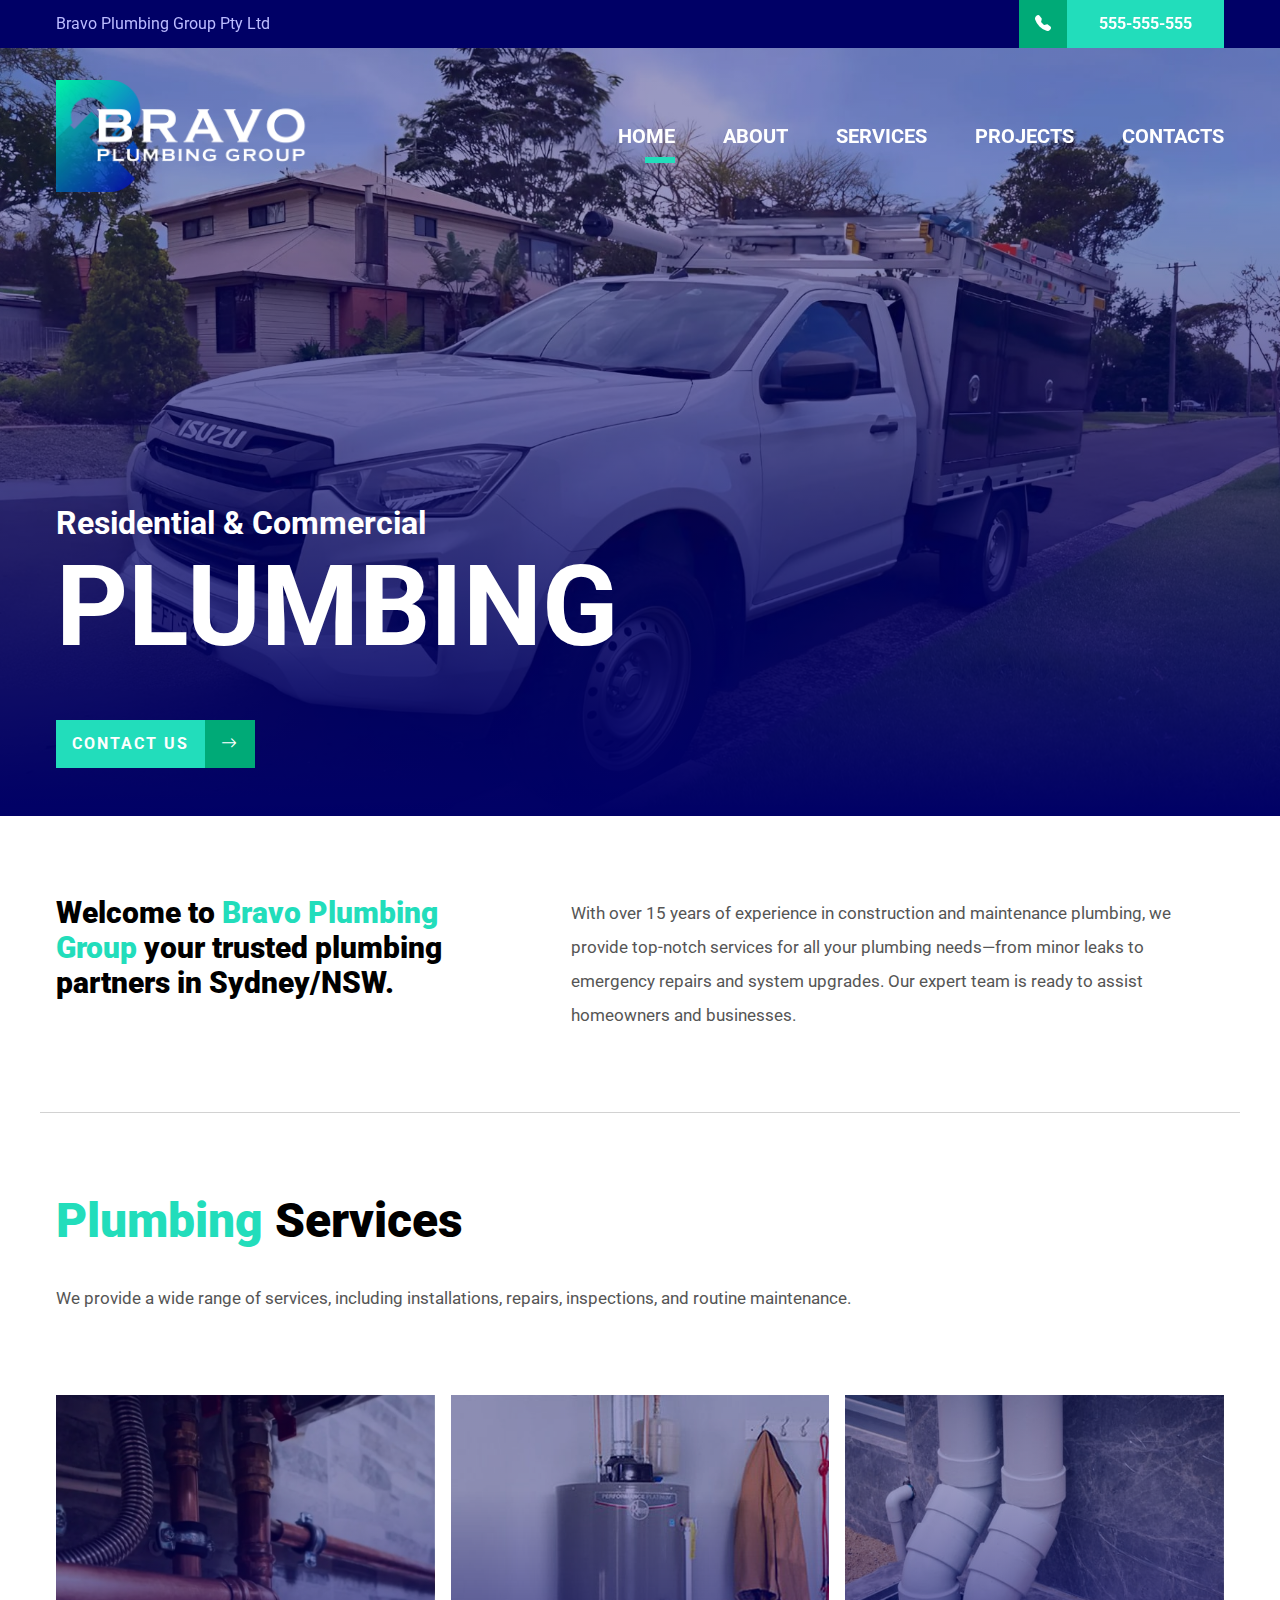
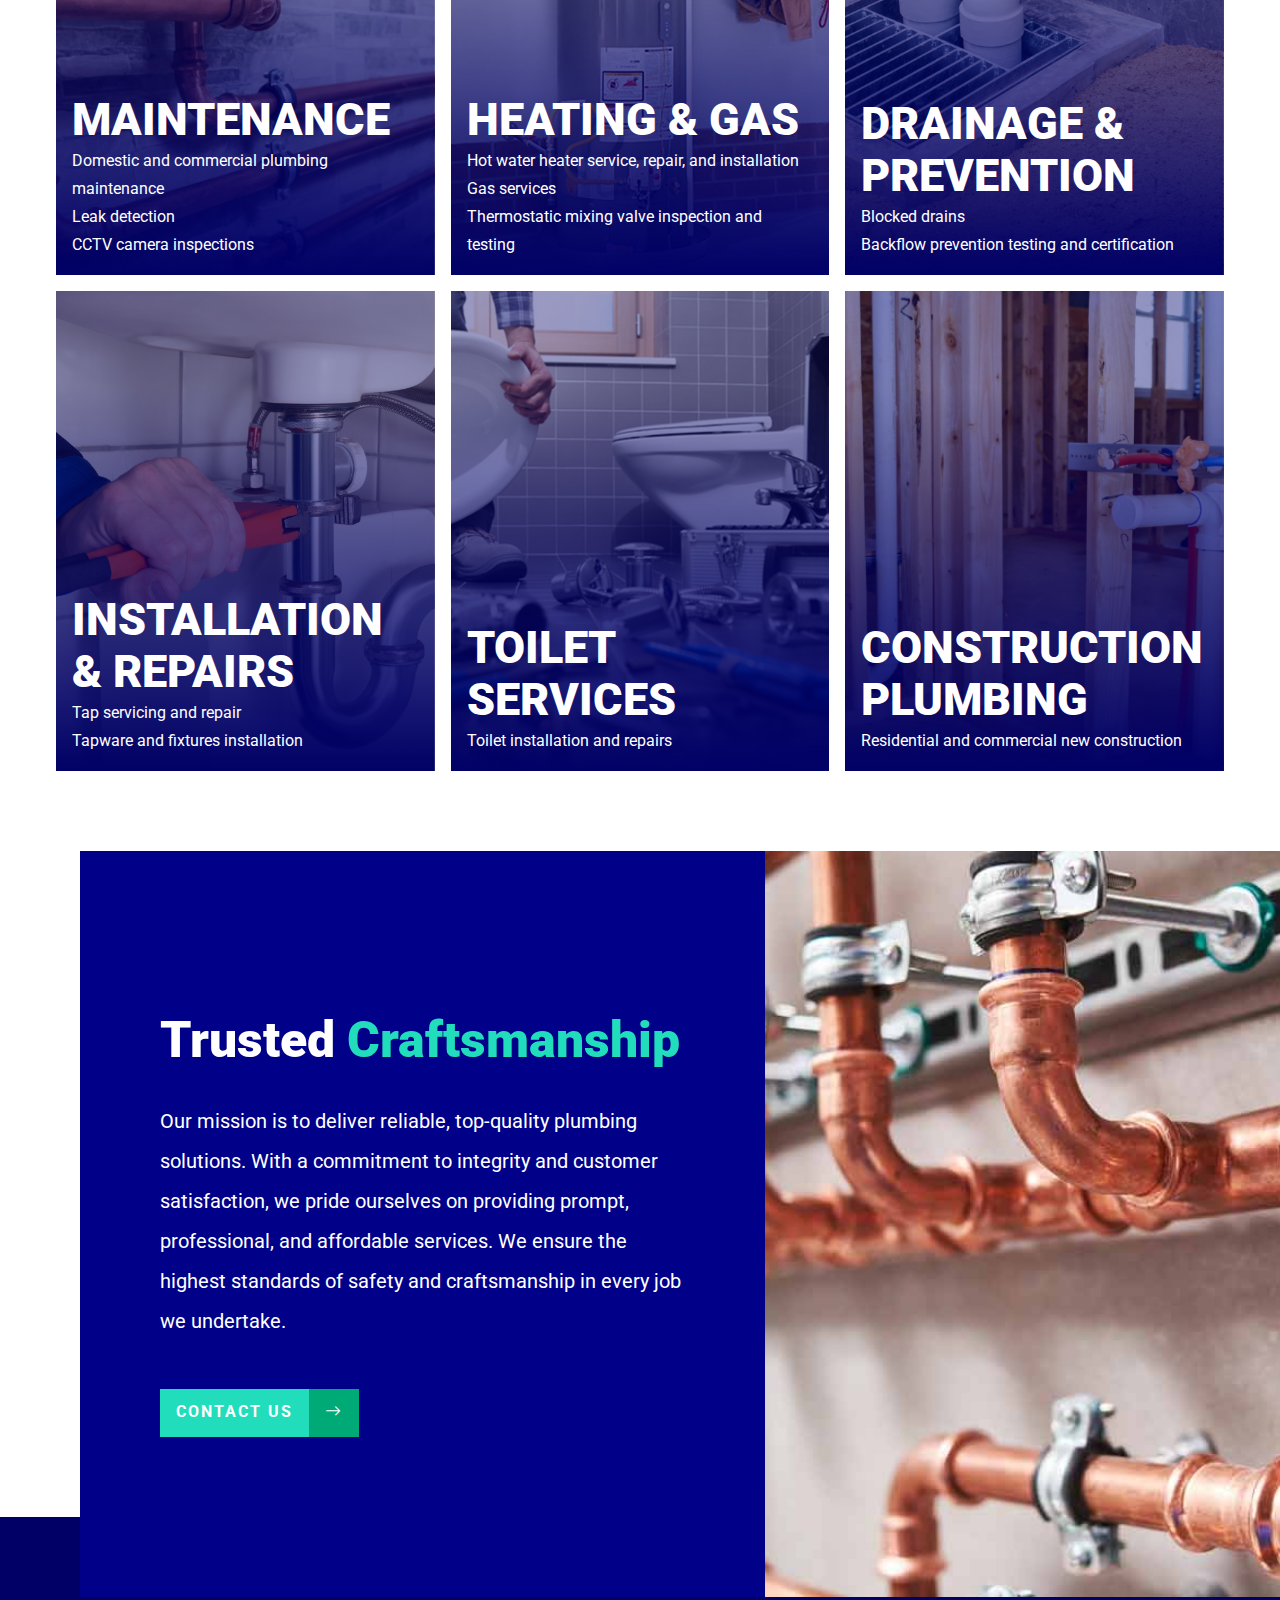
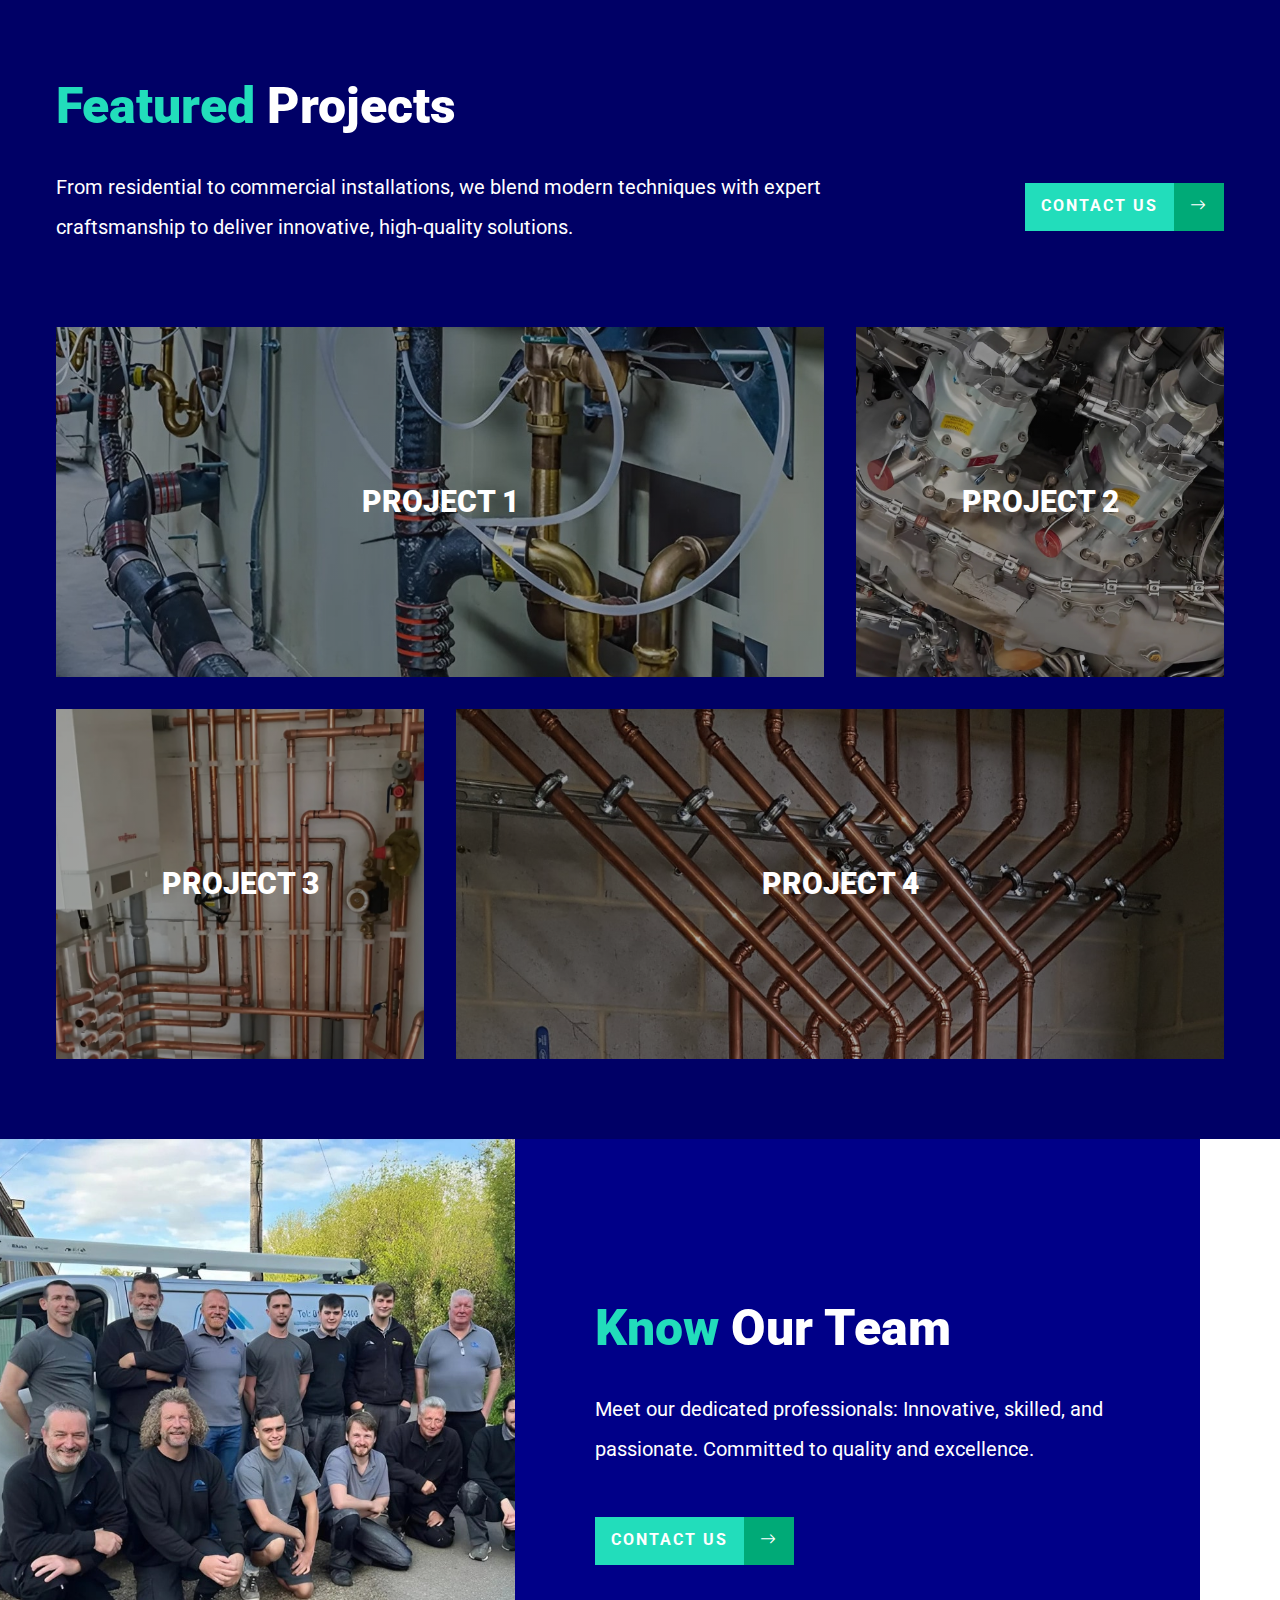
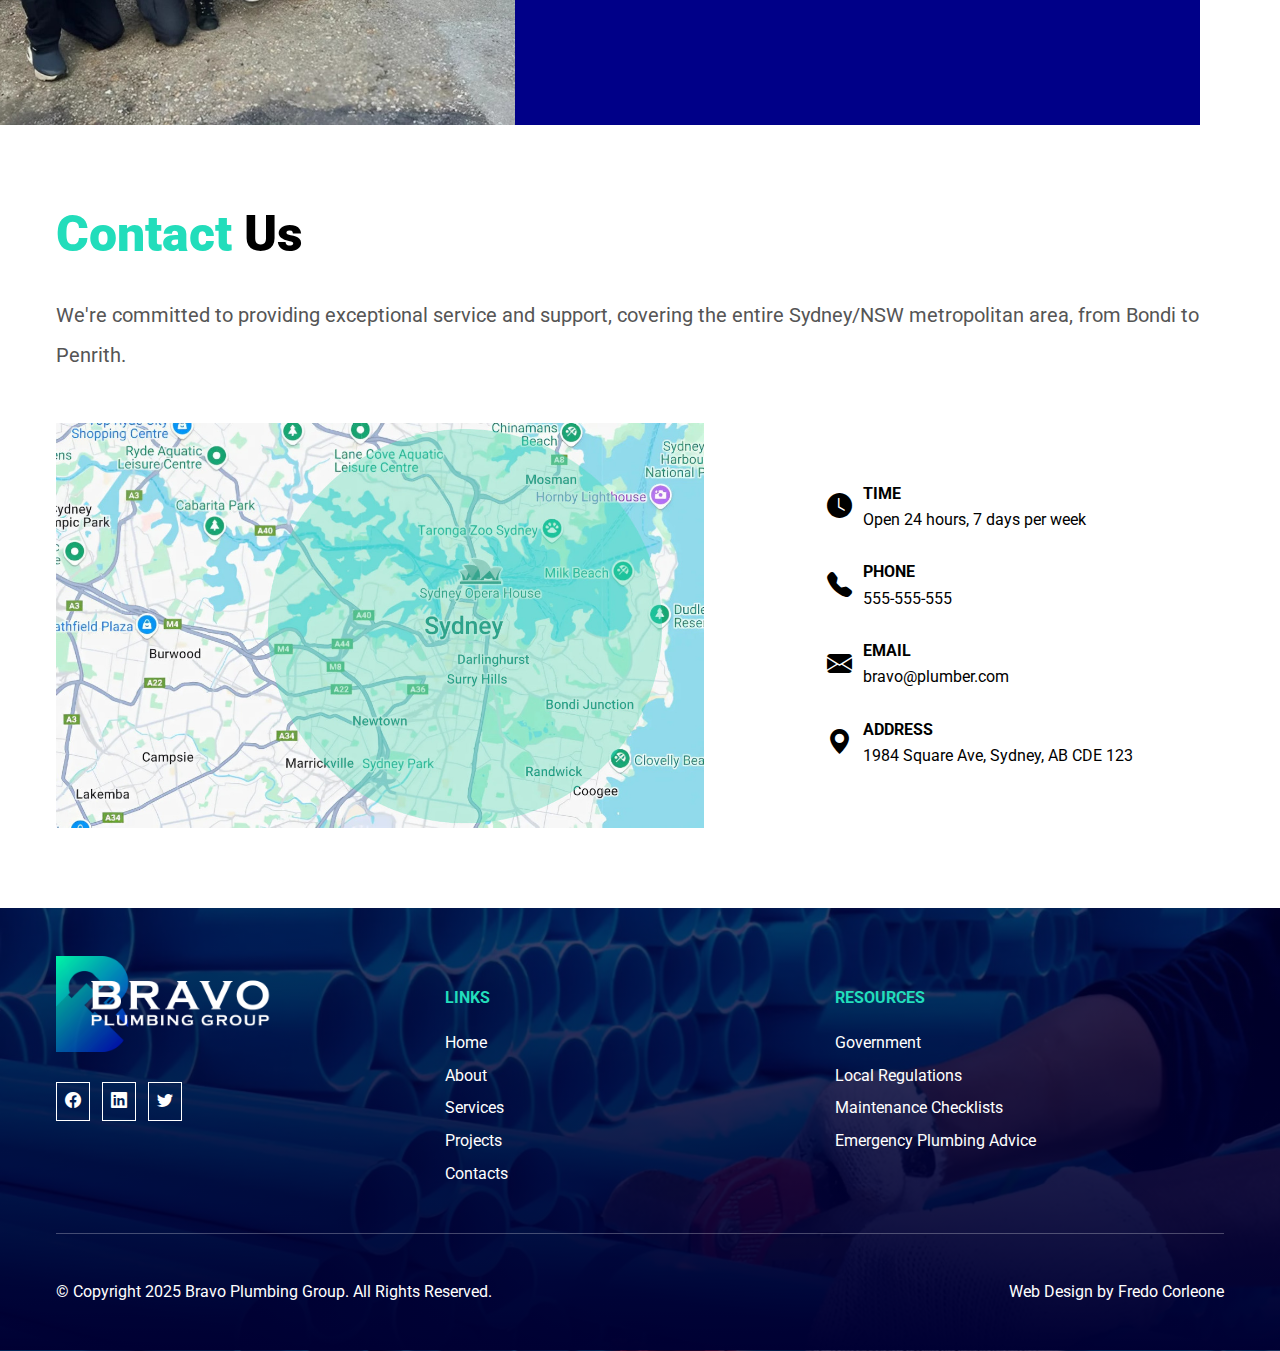
==== future_index.html @ 7c403ade "work in progress page" ====
<!DOCTYPE html>
<html lang="en">
<head>
    <meta charset="UTF-8">
    <meta name="viewport" content="width=device-width, initial-scale=1.0">
    <title>Bravo Plumbing</title>
    <link rel="apple-touch-icon" sizes="180x180" href="/apple-touch-icon.png">
    <link rel="icon" type="image/png" sizes="32x32" href="/favicon-32x32.png">
    <link rel="icon" type="image/png" sizes="16x16" href="/favicon-16x16.png">
    <link rel="manifest" href="/site.webmanifest">
    <link rel="stylesheet" href="https://cdn.jsdelivr.net/npm/bootstrap-icons@1.11.3/font/bootstrap-icons.min.css">
    <link rel="stylesheet" href="style.css">
    <script src="main.js" defer></script>
</head>
<body>
    <div class="header" id="header">
        <div class="header__info">
            <div class="container">
                <div class="supercenter header__vat">Bravo Plumbing Group Pty Ltd</div>
                <a class="header__phone" href="tel:555555555">
                    <div class="supercenter header__phone-ico">
                        <i class="bi bi-telephone-fill"></i>
                    </div>
                    <div class="supercenter header__phone-num">555-555-555</div>
                </a>
            </div>
        </div>

        <div class="header__nav">
            <div class="container">
                <img class="header__nav-logo" src="img/bravo-logo-inverted.png" alt="Bravo Plumbing Group official logo">
                <div class="header__nav-link active">
                    <a href="#hero">Home</a>
                </div>
                <div class="header__nav-link">
                    <a href="#about">About</a>
                </div>
                <div class="header__nav-link">
                    <a href="#services">Services</a>
                </div>
                <div class="header__nav-link">
                    <a href="#projects">Projects</a>
                </div>
                <div class="header__nav-link">
                    <a href="#contacts">Contacts</a>
                </div>
                <label class="hammenu" for="hammenu-check"><i class="bi bi-list"></i></label>
                <input id="hammenu-check" type="checkbox" hidden>
                <div class="hammenu-modal">
                    <label class="hammenu-modal-close" for="hammenu-check"><i class="bi bi-x-lg"></i></label>
                    <a href="#hero" class="hammenu-link">
                        Home
                    </a>
                    <a href="#about" class="hammenu-link">
                        About
                    </a>
                    <a href="#services" class="hammenu-link">
                        Services
                    </a>
                    <a href="#projects" class="hammenu-link">
                        Projects
                    </a>
                    <a href="#contacts" class="hammenu-link">
                        Contacts
                    </a>
                </div>
            </div>
        </div>
    </div>

    <div class="hero" id="hero">
        <div class="container">
            <h1>
                <div class="hero__title1">Residential & Commercial</div>
                <div class="hero__title2">PLUMBING</div>
                <div class="hero__title3 hidden">Systems in Sydney/NSW</div>
            </h1>
            <a href="#contacts" class="btn-primary mt-3">
                <div class="supercenter btn-primary-label">Contact us</div>
                <div class="supercenter btn-primary-icon">
                    <i class="bi bi-arrow-right"></i>
                </div>
            </a>
        </div>
    </div>

    <div class="about container" id="about">
        <div class="section-title">Welcome to <span class="text-accent">Bravo Plumbing Group</span> your trusted plumbing partners in Sydney/NSW.</div>
        <div class="section-text">With over 15 years of experience in construction and maintenance plumbing, we provide top-notch services for all your plumbing needs—from minor leaks to emergency repairs and system upgrades. Our expert team is ready to assist homeowners and businesses.</div>
    </div>

    <div class="services container" id="services">
        <div class="section-title mb-2"><span class="text-accent">Plumbing</span> Services</div>
        <div class="section-text">We provide a wide range of services, including installations, repairs, inspections, and routine maintenance.</div>
        <div class="services__list mt-5">
            <div class="services__item maintenance">
                <div class="services__title">Maintenance</div>
                <ul>
                    <li>Domestic and commercial plumbing maintenance</li>
                    <li>Leak detection</li>
                    <li>CCTV camera inspections</li>
                </ul>

                <div class="services-details">
                    <div class="services-details__descr">Our Maintenance service cover both domestic and commercial plumbing systems, ensuring they remain efficient and reliable. We specialize in leak detection and conduct thorough CCTV camera inspections to identify and resolve issues quickly.</div>
                </div>
            </div>
            <div class="services__item heating-gas">
                <div class="services__title">Heating & Gas</div>
                <ul>
                    <li>Hot water heater service, repair, and installation</li>
                    <li>Gas services</li>
                    <li>Thermostatic mixing valve inspection and testing</li>
                </ul>

                <div class="services-details">
                    <div class="services-details__descr">Our Heating & Gas service offer comprehensive solutions including hot water heater repair, service, and installation alongside reliable gas services. Additionally, our expert team conducts thorough inspections and testing of thermostatic mixing valves to ensure safety and optimal performance.</div>
                </div>
            </div>
            <div class="services__item drainage-prevention">
                <div class="services__title">Drainage & Prevention</div>
                <ul>
                    <li>Blocked drains</li>
                    <li>Backflow prevention testing and certification</li>
                </ul>

                <div class="services-details">
                    <div class="services-details__descr">Our Drainage & Prevention service address blocked drains and include backflow prevention testing and certification to ensure your plumbing system functions safely. These measures protect your property from water damage while maintaining optimal water quality.</div>
                </div>
            </div>
            <div class="services__item installation-repairs">
                <div class="services__title">Installation & Repairs</div>
                <ul>
                    <li>Tap servicing and repair</li>
                    <li>Tapware and fixtures installation</li>
                </ul>

                <div class="services-details">
                    <div class="services-details__descr">Our Installation & Repairs service provides expert tap servicing and repair to ensure optimal water flow and leak prevention. We also specialize in the precise installation of tapware and fixtures, delivering reliable performance and a polished finish.</div>
                </div>
            </div>
            <div class="services__item toilet">
                <div class="services__title">Toilet Services</div>
                <ul>
                    <li>Toilet installation and repairs</li>
                </ul>

                <div class="services-details">
                    <div class="services-details__descr">Our Toilet service provide professional installation and efficient repairs to ensure your facilities function optimally. Our skilled team adheres to modern standards, delivering reliable and lasting solutions tailored to your needs.</div>
                </div>
            </div>
            <div class="services__item construction">
                <div class="services__title">Construction Plumbing</div>
                <ul>
                    <li>Residential and commercial new construction</li>
                </ul>

                <div class="services-details">
                    <div class="services-details__descr">Construction plumbing refers to the design, installation, and testing of water supply and waste disposal systems in new buildings. This service covers both residential and commercial projects, ensuring that all plumbing systems comply with modern building codes and operate efficiently.</div>
                </div>
            </div>
        </div>
    </div>

    <div class="philosophy">
        <div class="rect">
            <div class="content">
                <div class="section-title mb-2">Trusted <span class="text-accent">Craftsmanship</span></div>
                <div class="section-text">Our mission is to deliver reliable, top-quality plumbing solutions. With a commitment to integrity and customer satisfaction, we pride ourselves on providing prompt, professional, and affordable services. We ensure the highest standards of safety and craftsmanship in every job we undertake.</div>
                <a href="#contacts" class="btn-primary mt-3">
                    <div class="supercenter btn-primary-label">Contact Us</div>
                    <div class="supercenter btn-primary-icon">
                        <i class="bi bi-arrow-right"></i>
                    </div>
                </a>
            </div>
            <div class="image"></div>
        </div>
    </div>

    <div class="projects" id="projects">
        <div class="container">
            <div class="section-title mb-2"><span class="text-accent">Featured</span> Projects</div>
            <div class="projects-descr">
                <div class="section-text">From residential to commercial installations, we blend modern techniques with expert craftsmanship to deliver innovative, high-quality solutions.</div>
                <a href="#contacts" class="btn-primary">
                    <div class="supercenter btn-primary-label">Contact Us</div>
                    <div class="supercenter btn-primary-icon">
                        <i class="bi bi-arrow-right"></i>
                    </div>
                </a>
            </div>
            <div class="projects-grid mt-5">
                <div class="project-item project-1">
                    <div class="project-title">Project 1</div>
                    <div class="project-details">
                        <div class="project-details__title mb-2">Project 1</div>
                        <div class="project-details__loc"><b>Location:</b> Project 1 location</div>
                        <div class="project-details__descr"><b>Description:</b> Project 1 description</div>
                    </div>
                </div>
                <div class="project-item project-2">
                    <div class="project-title">Project 2</div>
                    <div class="project-details">
                        <div class="project-details__title mb-2">Project 2</div>
                        <div class="project-details__loc"><b>Location:</b> Project 2 location</div>
                        <div class="project-details__descr"><b>Description:</b> Project 2 description</div>
                    </div>
                </div>
                <div class="project-item project-3">
                    <div class="project-title">Project 3</div>
                    <div class="project-details">
                        <div class="project-details__title mb-2">Project 3</div>
                        <div class="project-details__loc"><b>Location:</b> Project 3 location</div>
                        <div class="project-details__descr"><b>Description:</b> Project 3 description</div>
                    </div>
                </div>
                <div class="project-item project-4">
                    <div class="project-title">Project 4</div>
                    <div class="project-details">
                        <div class="project-details__title mb-2">Project 4</div>
                        <div class="project-details__loc"><b>Location:</b> Project 4 location</div>
                        <div class="project-details__descr"><b>Description:</b> Project 4 description</div>
                    </div>
                </div>
            </div>
        </div>
    </div>

    <div class="team" id="team">
        <div class="rect">
            <div class="image"></div>
            <div class="content">
                <div class="section-title mb-2"><span class="text-accent">Know</span> Our Team</div>
                <div class="section-text">Meet our dedicated professionals: Innovative, skilled, and passionate. Committed to quality and excellence.</div>
                <a href="#contacts" class="btn-primary mt-3">
                    <div class="supercenter btn-primary-label">Contact Us</div>
                    <div class="supercenter btn-primary-icon">
                        <i class="bi bi-arrow-right"></i>
                    </div>
                </a>
            </div>
        </div>
    </div>

    <div class="contacts" id="contacts">
        <div class="container">
            <div class="section-title mb-2"><span class="text-accent">Contact</span> Us</div>
            <div class="section-text">We're committed to providing exceptional service and support, covering the entire Sydney/NSW metropolitan area, from Bondi to Penrith.</div>
            <div class="contacts-grid mt-3">
                <div class="contacts-map"></div>
                <div class="contacts-list">
                    <div class="contacts-item">
                        <div><i class="bi bi-clock-fill"></i></div>
                        <div class="contacts-item__details">
                            <div>Time</div>
                            <div>Open 24 hours, 7 days per week</div>
                        </div>
                    </div>
                    <a class="contacts-item" href="tel:555555555">
                        <div><i class="bi bi-telephone-fill"></i></div>
                        <div class="contacts-item__details">
                            <div>Phone</div>
                            <div>555-555-555</div>
                        </div>
                    </a>
                    <a class="contacts-item" href="mailto:bravo@plumber.com">
                        <div><i class="bi bi-envelope-fill"></i></div>
                        <div class="contacts-item__details">
                            <div>Email</div>
                            <div>bravo@plumber.com</div>
                        </div>
                    </a>
                    <a class="contacts-item" href="https://www.google.com/maps/search/?api=1&query=1984+Square+Ave,+Sydney,+AB+CDE+123" target="_blank">
                        <div><i class="bi bi-geo-alt-fill"></i></div>
                        <div class="contacts-item__details">
                            <div>Address</div>
                            <div>1984 Square Ave, Sydney, AB CDE 123</div>
                        </div>
                    </a>
                </div>
            </div>
        </div>
    </div>

    <div class="footer">
        <div class="container">
            <div class="footer-top">
                <div class="footer-section">
                    <img class="footer__logo" src="img/bravo-logo-inverted.png" alt="Bravo Plumbing Group official logo">
                    <div class="footer__socials">
                        <a href="#"><i class="bi bi-facebook"></i></a>
                        <a href="#"><i class="bi bi-linkedin"></i></a>
                        <a href="#"><i class="bi bi-twitter"></i></a>
                    </div>
                </div>
                <div class="footer-section">
                    <div class="footer-section__title text-accent">Links</div>
                    <div class="footer__links">
                        <a href="#hero">Home</a>
                        <a href="#about">About</a>
                        <a href="#services">Services</a>
                        <a href="#projects">Projects</a>
                        <a href="#contacts">Contacts</a>
                    </div>
                </div>
                <div class="footer-section">
                    <div class="footer-section__title text-accent">Resources</div>
                    <div class="footer__links">
                        <a href="#">Government</a>
                        <a href="#">Local Regulations</a>
                        <a href="#">Maintenance Checklists</a>
                        <a href="#">Emergency Plumbing Advice</a>
                    </div>
                </div>
            </div>
            <div class="footer-bottom">
                <div>© Copyright 2025 Bravo Plumbing Group. All Rights Reserved.</div>
                <div>Web Design by Fredo Corleone</div>
            </div>
        </div>
    </div>
</body>
</html>
---- style.css ----
@import url('https://fonts.googleapis.com/css2?family=Roboto:ital,wght@0,100..900;1,100..900&display=swap');

/*
                                         $$\     
                                         $$ |    
 $$$$$$\   $$$$$$\   $$$$$$$\  $$$$$$\ $$$$$$\   
$$  __$$\ $$  __$$\ $$  _____|$$  __$$\\_$$  _|  
$$ |  \__|$$$$$$$$ |\$$$$$$\  $$$$$$$$ | $$ |    
$$ |      $$   ____| \____$$\ $$   ____| $$ |$$\ 
$$ |      \$$$$$$$\ $$$$$$$  |\$$$$$$$\  \$$$$  |
\__|       \_______|\_______/  \_______|  \____/
*/
*, *::before, *::after {
	box-sizing: border-box;
}

html, body, div, span, applet, object, iframe,
h1, h2, h3, h4, h5, h6, p, blockquote, pre,
a, abbr, acronym, address, big, cite, code,
del, dfn, em, img, ins, kbd, q, s, samp,
small, strike, strong, sub, sup, tt, var,
b, u, i, center,
dl, dt, dd, ol, ul, li,
fieldset, form, label, legend,
table, caption, tbody, tfoot, thead, tr, th, td,
article, aside, canvas, details, embed, 
figure, figcaption, footer, header, hgroup, 
menu, nav, output, ruby, section, summary,
time, mark, audio, video {
	margin: 0;
	padding: 0;
	border: 0;
	font-size: 100%;
	font: inherit;
	vertical-align: baseline;
}

article, aside, details, figcaption, figure, 
footer, header, hgroup, menu, nav, section {
	display: block;
}

body {
	line-height: 1.3;
}

ol, ul {
	list-style: none;
}

blockquote, q {
	quotes: none;
}

blockquote:before, blockquote:after,
q:before, q:after {
	content: '';
	content: none;
}

table {
	border-collapse: collapse;
	border-spacing: 0;
}

/*
            $$\     $$\ $$\ 
            $$ |    \__|$$ |
$$\   $$\ $$$$$$\   $$\ $$ |
$$ |  $$ |\_$$  _|  $$ |$$ |
$$ |  $$ |  $$ |    $$ |$$ |
$$ |  $$ |  $$ |$$\ $$ |$$ |
\$$$$$$  |  \$$$$  |$$ |$$ |
 \______/    \____/ \__|\__|
*/
.hidden {
    opacity: 0 !important;
    height: 0 !important;
}

.mt-1 {
    margin-top: 1rem;
}

.mt-2 {
    margin-top: 2rem;
}

.mt-3 {
    margin-top: 3rem;
}

.mt-4 {
    margin-top: 4rem;
}

.mt-5 {
    margin-top: 5rem;
}

.mb-1 {
    margin-bottom: 1rem;
}

.mb-2 {
    margin-bottom: 2rem;
}

.mb-3 {
    margin-bottom: 3rem;
}

.mb-4 {
    margin-bottom: 4rem;
}

.mb-5 {
    margin-bottom: 5rem;
}

.my-1 {
    margin-block: 1rem;
}

.my-2 {
    margin-block: 2rem;
}

.my-3 {
    margin-block: 3rem;
}

.my-4 {
    margin-block: 4rem;
}

.my-5 {
    margin-block: 5rem;
}

.text-accent {
    color: #2db!important;
}

.supercenter {
    display: grid;
    place-items: center;
}

.container {
    max-width: 1200px;
    margin: 0 auto;
    padding-inline: 1rem;
}

/*
            $$\               $$\           
            $$ |              $$ |          
 $$$$$$$\ $$$$$$\   $$\   $$\ $$ | $$$$$$\  
$$  _____|\_$$  _|  $$ |  $$ |$$ |$$  __$$\ 
\$$$$$$\    $$ |    $$ |  $$ |$$ |$$$$$$$$ |
 \____$$\   $$ |$$\ $$ |  $$ |$$ |$$   ____|
$$$$$$$  |  \$$$$  |\$$$$$$$ |$$ |\$$$$$$$\ 
\_______/    \____/  \____$$ |\__| \_______|
                    $$\   $$ |              
                    \$$$$$$  |              
                     \______/
*/
html {
	scroll-behavior: smooth;
}

body {
    font-family: Roboto, system-ui, -apple-system, BlinkMacSystemFont, 'Segoe UI', Roboto, Oxygen, Ubuntu, Cantarell, 'Open Sans', 'Helvetica Neue', sans-serif;
}

b {
    font-weight: 700;
}

a {
    color: inherit;
    text-decoration: inherit;
}

#hero,
#about,
#services,
#projects,
#contacts {
    scroll-margin-top: 100px;
}

.btn-primary {
    text-transform: uppercase;
    height: 3rem;
    font-weight: 700;
    letter-spacing: 2px;
    background-color: #2db;
    color: #fff;
    border: none;
    padding: 0;
    display: inline-flex;
    font-size: 16px;
    white-space: nowrap;
    cursor: pointer;
}

.btn-primary:hover {
    opacity: 0.85;
}

.btn-primary-label,
.btn-primary-icon {
    height: 100%;
}

.btn-primary-label {
    padding-inline: 1rem;
}

.btn-primary-icon {
    padding-inline: 1rem;
    background-color: #0a7;
}

.section-title {
    font-size: 30px;
    line-height: 1.16;
    color: #000;
    font-weight: 900;
}

.section-text {
    color: #555;
    font-size: 17px;
    line-height: 2;
}

.rect {
    display: grid;
    max-width: 1200px;
    background-color: #008;
}

.rect .content {
    padding: 10rem 5rem;
}

.rect .section-title {
    font-size: 50px;
    color: #fff;
}

.rect .section-text {
    font-size: 20px;
    color: #fff;
}

.rect .image {
    background-position: center;
    background-size: cover;
}

@media (max-width: 768px) {
    .rect .content {
        padding: 3rem 1.5rem;
    }

    .rect .section-title {
        font-size: 46px;
    }
}

/*
$$\                                 $$\                     
$$ |                                $$ |                    
$$$$$$$\   $$$$$$\   $$$$$$\   $$$$$$$ | $$$$$$\   $$$$$$\  
$$  __$$\ $$  __$$\  \____$$\ $$  __$$ |$$  __$$\ $$  __$$\ 
$$ |  $$ |$$$$$$$$ | $$$$$$$ |$$ /  $$ |$$$$$$$$ |$$ |  \__|
$$ |  $$ |$$   ____|$$  __$$ |$$ |  $$ |$$   ____|$$ |      
$$ |  $$ |\$$$$$$$\ \$$$$$$$ |\$$$$$$$ |\$$$$$$$\ $$ |      
\__|  \__| \_______| \_______| \_______| \_______|\__|
*/
.header {
    position: fixed;
    width: 100%;
    top: 0;
    z-index: 99999;
}

.header__info {
    background-color: #006;
    color: #bbf;
}

.header__info .container {
    display: grid;
    grid-template-columns: auto auto;
    min-height: 3rem;
    justify-content: space-between;
}

.header__phone {
    display: flex;
}

.header__phone-ico,
.header__phone-num {
    background-color: #2db;
    color: #fff;
    font-weight: 700;
}

.header__phone-ico {
    margin-left: auto;
    width: 3rem;
    background-color: #0a7;
}

.header__phone-num {
    padding-inline: 2rem;
}

.header__nav {
    color: #fff;
    transition: all 500ms ease;
}

.header__nav .container {
    padding-block: 2rem;
    display: flex;
    align-items: center;
    gap: 3rem;
    transition: all 500ms ease;
}

.header__nav-logo {
    height: 112px;
    transition: all 500ms ease;
}

.header__nav-link {
    font-size: 20px;
    font-weight: 700;
    position: relative;
    cursor: pointer;
    text-transform: uppercase;
}

.header__nav-link::after {
    content: "";
    width: 30px;
    height: 6px;
    background-color: #2db;
    position: absolute;
    bottom: -0.9rem;
    right: 0;
    opacity: 0;
    transition: opacity 500ms ease;
}

.header__nav-link:first-of-type {
    margin-left: auto;
}

.header__nav-link.active::after,
.header__nav-link:hover::after {
    opacity: 1;
}

.hammenu {
    display: none;
    font-size: 3rem;
    margin-left: auto;
    cursor: pointer;
}

.hammenu-modal {
    display: grid;
    place-content: center;
    opacity: 0;
    pointer-events: none;
    gap: 2rem;
    position: fixed;
    top: 0;
    left: 0;
    width: 100%;
    height: 100%;
    background: radial-gradient(circle at center, #000b, #000);
    color: #fff;
    transition: all 500ms ease;
}

.hammenu-modal-close {
    position: absolute;
    top: 1rem;
    right: 1rem;
    font-size: 3rem;
    cursor: pointer;
}

.hammenu-link {
    font-size: 35px;
    font-weight: 700;
    cursor: pointer;
    padding-left: 12px;
    text-transform: uppercase;
    border-left: 8px solid #0000;
    transition: all 500ms ease;
}

.hammenu-link.active {
    border-left: 8px solid #2db;
}

#hammenu-check:checked + .hammenu-modal {
    opacity: 1;
    pointer-events: initial;
}

.hammenu:hover {
    cursor: pointer;
}

.header__nav.scrolled {
    background-color: #007;
}

.header__nav.scrolled .header__nav-logo {
    height: 64px;
}

.header__nav.scrolled .container {
    padding-block: 1rem;
}

@media (max-width: 768px) {
    .header__nav .container {
        padding-block: 1.5rem;
    }
    
    .header__info .container {
        display: grid;
        grid-template-columns: 1fr;
        justify-items: center;
        padding: 0.5rem;
        gap: 0.5rem;
    }

    .header__vat {
        display: none;
    }

    .header__phone {
        height: 2.5rem;;
    }

    .header__nav-logo {
        height: 64px;
    }

    .header__nav.scrolled .header__nav-logo {
        height: 56px;
    }

    .header__nav-link {
        display: none;
    }

    .hammenu {
        display: block;
    }
}

/*
$$\                                     
$$ |                                    
$$$$$$$\   $$$$$$\   $$$$$$\   $$$$$$\  
$$  __$$\ $$  __$$\ $$  __$$\ $$  __$$\ 
$$ |  $$ |$$$$$$$$ |$$ |  \__|$$ /  $$ |
$$ |  $$ |$$   ____|$$ |      $$ |  $$ |
$$ |  $$ |\$$$$$$$\ $$ |      \$$$$$$  |
\__|  \__| \_______|\__|       \______/
*/
.hero {
    background: linear-gradient(to bottom, #0066 20%, #006), url(./img/van.jpg);
    background-size: cover;
    background-position: center;
    color: #fff;
    font-weight: 700;
    margin-top: 3rem;
}

.hero .container {
    display: grid;
    align-items: end;
    justify-items: start;
    grid-template-rows: 1fr auto;
    padding-block: 3rem;
    height: calc(100svh - 3em);
    max-height: 768px;
}

.hero h1 {
    line-height: 1.16;
}

.hero__title1 {
    font-size: 32px;
}

.hero__title2 {
    font-size: 112px;
}

.hero__title3 {
    font-size: 32px;
}

@media (max-width: 768px) {
    .hero__title1 {
        font-size: 24px;
    }
    
    .hero__title2 {
        font-size: 64px;
    }
    
    .hero__title3 {
        font-size: 24px;
    }
}

/*
          $$\                             $$\     
          $$ |                            $$ |    
 $$$$$$\  $$$$$$$\   $$$$$$\  $$\   $$\ $$$$$$\   
 \____$$\ $$  __$$\ $$  __$$\ $$ |  $$ |\_$$  _|  
 $$$$$$$ |$$ |  $$ |$$ /  $$ |$$ |  $$ |  $$ |    
$$  __$$ |$$ |  $$ |$$ |  $$ |$$ |  $$ |  $$ |$$\ 
\$$$$$$$ |$$$$$$$  |\$$$$$$  |\$$$$$$  |  \$$$$  |
 \_______|\_______/  \______/  \______/    \____/
*/
.about {
    padding-block: 5rem;
    display: grid;
    grid-template-columns: 1fr 1.5fr;
    gap: 5rem;
    color: #444;
    border-bottom: 1px solid #5554;
}

@media (max-width: 768px) {
    .about {
        grid-template-columns: 1fr;
    }
}

/*
                                        $$\                               
                                        \__|                              
 $$$$$$$\  $$$$$$\   $$$$$$\ $$\    $$\ $$\  $$$$$$$\  $$$$$$\   $$$$$$$\ 
$$  _____|$$  __$$\ $$  __$$\\$$\  $$  |$$ |$$  _____|$$  __$$\ $$  _____|
\$$$$$$\  $$$$$$$$ |$$ |  \__|\$$\$$  / $$ |$$ /      $$$$$$$$ |\$$$$$$\  
 \____$$\ $$   ____|$$ |       \$$$  /  $$ |$$ |      $$   ____| \____$$\ 
$$$$$$$  |\$$$$$$$\ $$ |        \$  /   $$ |\$$$$$$$\ \$$$$$$$\ $$$$$$$  |
\_______/  \_______|\__|         \_/    \__| \_______| \_______|\_______/
*/
.services {
    padding-block: 5rem;
}

.services .section-title {
    font-size: 48px;
}

.services__list {
    display: grid;
    grid-template-columns: repeat(auto-fit, minmax(360px, 1fr));
    gap: 1rem;
}

.services__item {
    position: relative;
    height: 480px;
    display: flex;
    flex-direction: column;
    padding: 1rem;
    background-size: cover!important;
    background-position: center!important;
    color: #fff;
}

.services__title {
    margin-top: auto;
    font-size: 45px;
    line-height: 1.16;
    color: #fff;
    font-weight: 900;
    text-transform: uppercase;
}

.services__item ul {
    color: #FFF;
    font-size: 16px;
    line-height: 1.75;
}

.services-details {
    position: absolute;
    top: 0;
    left: 0;
    width: 100%;
    height: 100%;
    padding: 2rem;
    background-color: #008;
    display: grid;
    place-items: center;
    place-content: center;
    transition: all 500ms ease;
    cursor: pointer;
}

.services-details__descr {
    font-size: 20px;
    line-height: 1.75;
}

.services__item:not(:hover) .services-details {
    opacity: 0;
}

.services__item.maintenance {
    background: linear-gradient(to bottom, #0066 20%, #006), url(./img/maintenance.jpg);
}

.services__item.heating-gas {
    background: linear-gradient(to bottom, #0066 20%, #006), url(./img/heating-gas.jpg);
}

.services__item.drainage-prevention {
    background: linear-gradient(to bottom, #0066 20%, #006), url(./img/drainage-prevention.jpg);
}

.services__item.installation-repairs {
    background: linear-gradient(to bottom, #0066 20%, #006), url(./img/installation-repairs.jpg);
}

.services__item.toilet {
    background: linear-gradient(to bottom, #0066 20%, #006), url(./img/toilet.jpg);
}

.services__item.construction {
    background: linear-gradient(to bottom, #0066 20%, #006), url(./img/construction.jpg);
}

@media (max-width: 768px) {
    .services__list {
        grid-template-columns: 1fr;
    }

    .services__title {
        font-size: 36px;
    }
}

/*
          $$\       $$\ $$\                                         $$\                 
          $$ |      \__|$$ |                                        $$ |                
 $$$$$$\  $$$$$$$\  $$\ $$ | $$$$$$\   $$$$$$$\  $$$$$$\   $$$$$$\  $$$$$$$\  $$\   $$\ 
$$  __$$\ $$  __$$\ $$ |$$ |$$  __$$\ $$  _____|$$  __$$\ $$  __$$\ $$  __$$\ $$ |  $$ |
$$ /  $$ |$$ |  $$ |$$ |$$ |$$ /  $$ |\$$$$$$\  $$ /  $$ |$$ /  $$ |$$ |  $$ |$$ |  $$ |
$$ |  $$ |$$ |  $$ |$$ |$$ |$$ |  $$ | \____$$\ $$ |  $$ |$$ |  $$ |$$ |  $$ |$$ |  $$ |
$$$$$$$  |$$ |  $$ |$$ |$$ |\$$$$$$  |$$$$$$$  |\$$$$$$  |$$$$$$$  |$$ |  $$ |\$$$$$$$ |
$$  ____/ \__|  \__|\__|\__| \______/ \_______/  \______/ $$  ____/ \__|  \__| \____$$ |
$$ |                                                      $$ |                $$\   $$ |
$$ |                                                      $$ |                \$$$$$$  |
\__|                                                      \__|                 \______/
*/
.philosophy {
    display: flex;
}

.philosophy .rect {
    margin-left: auto;
    grid-template-columns: 1.33fr 1fr;
}

.philosophy .rect .image {
    background-image: url(./img/philosophy.jpg);
}

@media (max-width: 768px) {
    .philosophy .rect {
        margin-left: 0;
        grid-template-columns: 1fr;
    }

    .philosophy .rect .image {
        height: 360px;
    }
}

/*
                                                        $$\               
                                                        $$ |              
 $$$$$$\   $$$$$$\   $$$$$$\  $$\  $$$$$$\   $$$$$$$\ $$$$$$\    $$$$$$$\ 
$$  __$$\ $$  __$$\ $$  __$$\ \__|$$  __$$\ $$  _____|\_$$  _|  $$  _____|
$$ /  $$ |$$ |  \__|$$ /  $$ |$$\ $$$$$$$$ |$$ /        $$ |    \$$$$$$\  
$$ |  $$ |$$ |      $$ |  $$ |$$ |$$   ____|$$ |        $$ |$$\  \____$$\ 
$$$$$$$  |$$ |      \$$$$$$  |$$ |\$$$$$$$\ \$$$$$$$\   \$$$$  |$$$$$$$  |
$$  ____/ \__|       \______/ $$ | \_______| \_______|   \____/ \_______/ 
$$ |                    $$\   $$ |                                        
$$ |                    \$$$$$$  |                                        
\__|                     \______/
*/
.projects {
    background-color: #006;
    color: #fff;
    padding-top: 10rem;
    padding-bottom: 5rem;
    margin-top: -5rem;
}

.projects .section-title {
    font-size: 50px;
    color: #fff;
}

.projects .section-text {
    font-size: 20px;
    color: #fff;
}

.projects-descr {
    display: flex;
    align-items: center;
    gap: 10rem;
}

.projects-grid {
    display: grid;
    grid-template-columns: 1fr 1fr 1fr;
    grid-auto-rows: 350px;
    gap: 2rem;
}

.project-item {
    position: relative;
}

.project-item .project-title {
    position: absolute;
    top: 50%;
    left: 50%;
    transform: translate(-50%, -50%);
    width: 100%;
    text-transform: uppercase;
    text-align: center;
    font-size: 30px;
    line-height: 1.16;
    font-weight: 900;
}

.project-item {
    background-position: center;
    background-size: cover;
}

.project-1 {
    grid-column: span 2;
    background-image: linear-gradient(#0005, #0005), url(./img/proj1.jpg);
}
.project-2 {
    grid-column: span 1;
    background-image: linear-gradient(#0005, #0005), url(./img/proj2.jpg);
}
.project-3 {
    grid-column: span 1;
    background-image: linear-gradient(#0005, #0005), url(./img/proj3.jpg);
}
.project-4 {
    grid-column: span 2;
    background-image: linear-gradient(#0005, #0005), url(./img/proj4.jpg);
}

.project-details {
    position: absolute;
    width: 100%;
    height: 100%;
    text-align: center;
    background-color: #2db;
    display: grid;
    place-items: center;
    place-content: center;
    transition: all 500ms ease;
    cursor: pointer;
}

.project-details__title {
    font-size: 30px;
    line-height: 1.16;
    font-weight: 900;
}

.project-details__loc,
.project-details__descr {
    font-size: 20px;
    line-height: 1.75;
}

.project-item:not(:hover) .project-details {
    opacity: 0;
}

@media (max-width: 768px) {
    .projects .section-title {
        font-size: 46px;
    }

    .projects-descr {
        flex-wrap: wrap;
        gap: 3rem;
    }

    .projects-grid {
        grid-template-columns: 1fr;
        gap: 1rem;
    }

    .project-1 {
        grid-column: span 1;
    }
    .project-2 {
        grid-column: span 1;
    }
    .project-3 {
        grid-column: span 1;
    }
    .project-4 {
        grid-column: span 1;
    }
}

/*
  $$\                                       
  $$ |                                      
$$$$$$\    $$$$$$\   $$$$$$\  $$$$$$\$$$$\  
\_$$  _|  $$  __$$\  \____$$\ $$  _$$  _$$\ 
  $$ |    $$$$$$$$ | $$$$$$$ |$$ / $$ / $$ |
  $$ |$$\ $$   ____|$$  __$$ |$$ | $$ | $$ |
  \$$$$  |\$$$$$$$\ \$$$$$$$ |$$ | $$ | $$ |
   \____/  \_______| \_______|\__| \__| \__|
*/
.team {
    display: flex;
}

.team .rect {
    margin-right: auto;
    grid-template-columns: 1fr 1.33fr;
}

.team .rect .image {
    background-image: url(./img/team.jpg);
}

@media (max-width: 768px) {
    .team .rect .image {
        height: 360px;
    }

    .team .rect {
        margin-right: 0;
        grid-template-columns: 1fr;
    }
}

/*
                               $$\                           $$\               
                               $$ |                          $$ |              
 $$$$$$$\  $$$$$$\  $$$$$$$\ $$$$$$\    $$$$$$\   $$$$$$$\ $$$$$$\    $$$$$$$\ 
$$  _____|$$  __$$\ $$  __$$\\_$$  _|   \____$$\ $$  _____|\_$$  _|  $$  _____|
$$ /      $$ /  $$ |$$ |  $$ | $$ |     $$$$$$$ |$$ /        $$ |    \$$$$$$\  
$$ |      $$ |  $$ |$$ |  $$ | $$ |$$\ $$  __$$ |$$ |        $$ |$$\  \____$$\ 
\$$$$$$$\ \$$$$$$  |$$ |  $$ | \$$$$  |\$$$$$$$ |\$$$$$$$\   \$$$$  |$$$$$$$  |
 \_______| \______/ \__|  \__|  \____/  \_______| \_______|   \____/ \_______/
*/
.contacts {
    padding-block: 5rem;
}

.contacts .section-title {
    font-size: 50px;
}

.contacts .section-text {
    font-size: 20px;
}

.contacts-grid {
    display: grid;
    justify-items: center;
    align-items: center;
    grid-template-columns: 1.33fr 1fr;
    gap: 2rem;
}

.contacts-map {
    width: 100%;
    aspect-ratio: 16 / 10;
    background-image: url(./img/sydney.jpg);
    background-position: center;
    background-size: cover;
}

.contacts-list {
    display: flex;
    flex-direction: column;
    gap: 2rem;
}

.contacts-item {
    display: flex;
    align-items: center;
    gap: 0.66rem;
}

.contacts-item i {
    font-size: 25px;
}

.contacts-item__details {
    display: flex;
    flex-direction: column;
    gap: 0.33rem;
}

.contacts-item__details >*:first-child {
    font-weight: 700;
    text-transform: uppercase;
}

@media (max-width: 768px) {
    .contacts .section-title {
        font-size: 46px;
    }

    .contacts-grid {
        grid-template-columns: 1fr;
    }
}

/*
 $$$$$$\                      $$\                         
$$  __$$\                     $$ |                        
$$ /  \__|$$$$$$\   $$$$$$\ $$$$$$\    $$$$$$\   $$$$$$\  
$$$$\    $$  __$$\ $$  __$$\\_$$  _|  $$  __$$\ $$  __$$\ 
$$  _|   $$ /  $$ |$$ /  $$ | $$ |    $$$$$$$$ |$$ |  \__|
$$ |     $$ |  $$ |$$ |  $$ | $$ |$$\ $$   ____|$$ |      
$$ |     \$$$$$$  |\$$$$$$  | \$$$$  |\$$$$$$$\ $$ |      
\__|      \______/  \______/   \____/  \_______|\__|
*/
.footer {
    padding-block: 3rem;
    background-image: linear-gradient(to bottom, #003b, #003), url(./img/footer.jpg);
    background-size: cover;
    background-position: center;
    color: #fff;
}

.footer-top {
    display: grid;
    grid-template-columns: 1fr 1fr 1fr;
}

.footer__logo {
    height: 96px;
}

.footer__socials {
    display: flex;
    gap: 0.75rem;
    margin-top: 1.5rem;
}

.footer__socials a {
    border: 1px solid;
    padding: 0.5rem;
}

.footer-section__title {
    text-transform: uppercase;
    font-weight: 700;
    margin-top: 2rem;
}

.footer__links {
    display: flex;
    flex-direction: column;
    gap: 0.75rem;
    margin-top: 1.5rem;
}

.footer-bottom {
    display: flex;
    flex-wrap: wrap;
    justify-content: space-between;
    gap: 1rem;
    padding-top: 3rem;
    margin-top: 3rem;
    border-top: 1px solid #fff4;
}

@media (max-width: 768px) {
    .footer-top {
        grid-template-columns: 1fr;
    }    
}
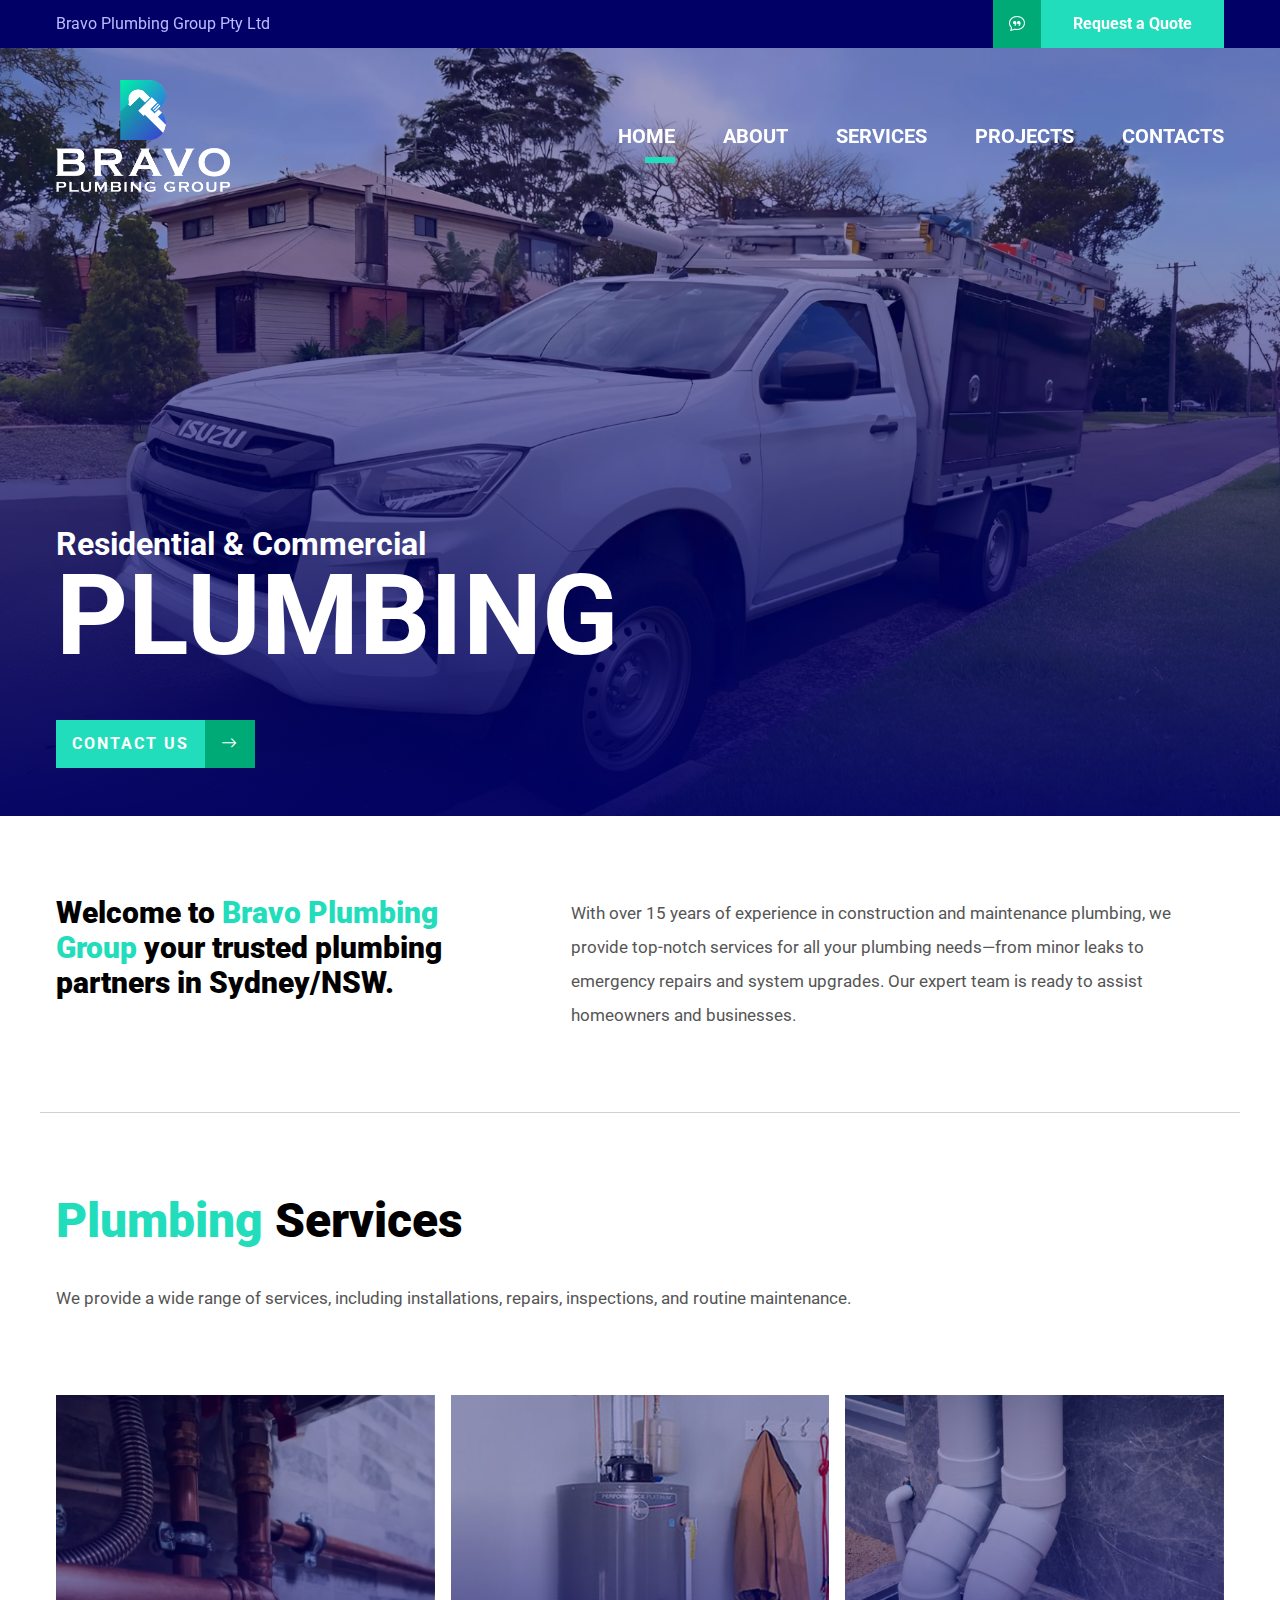
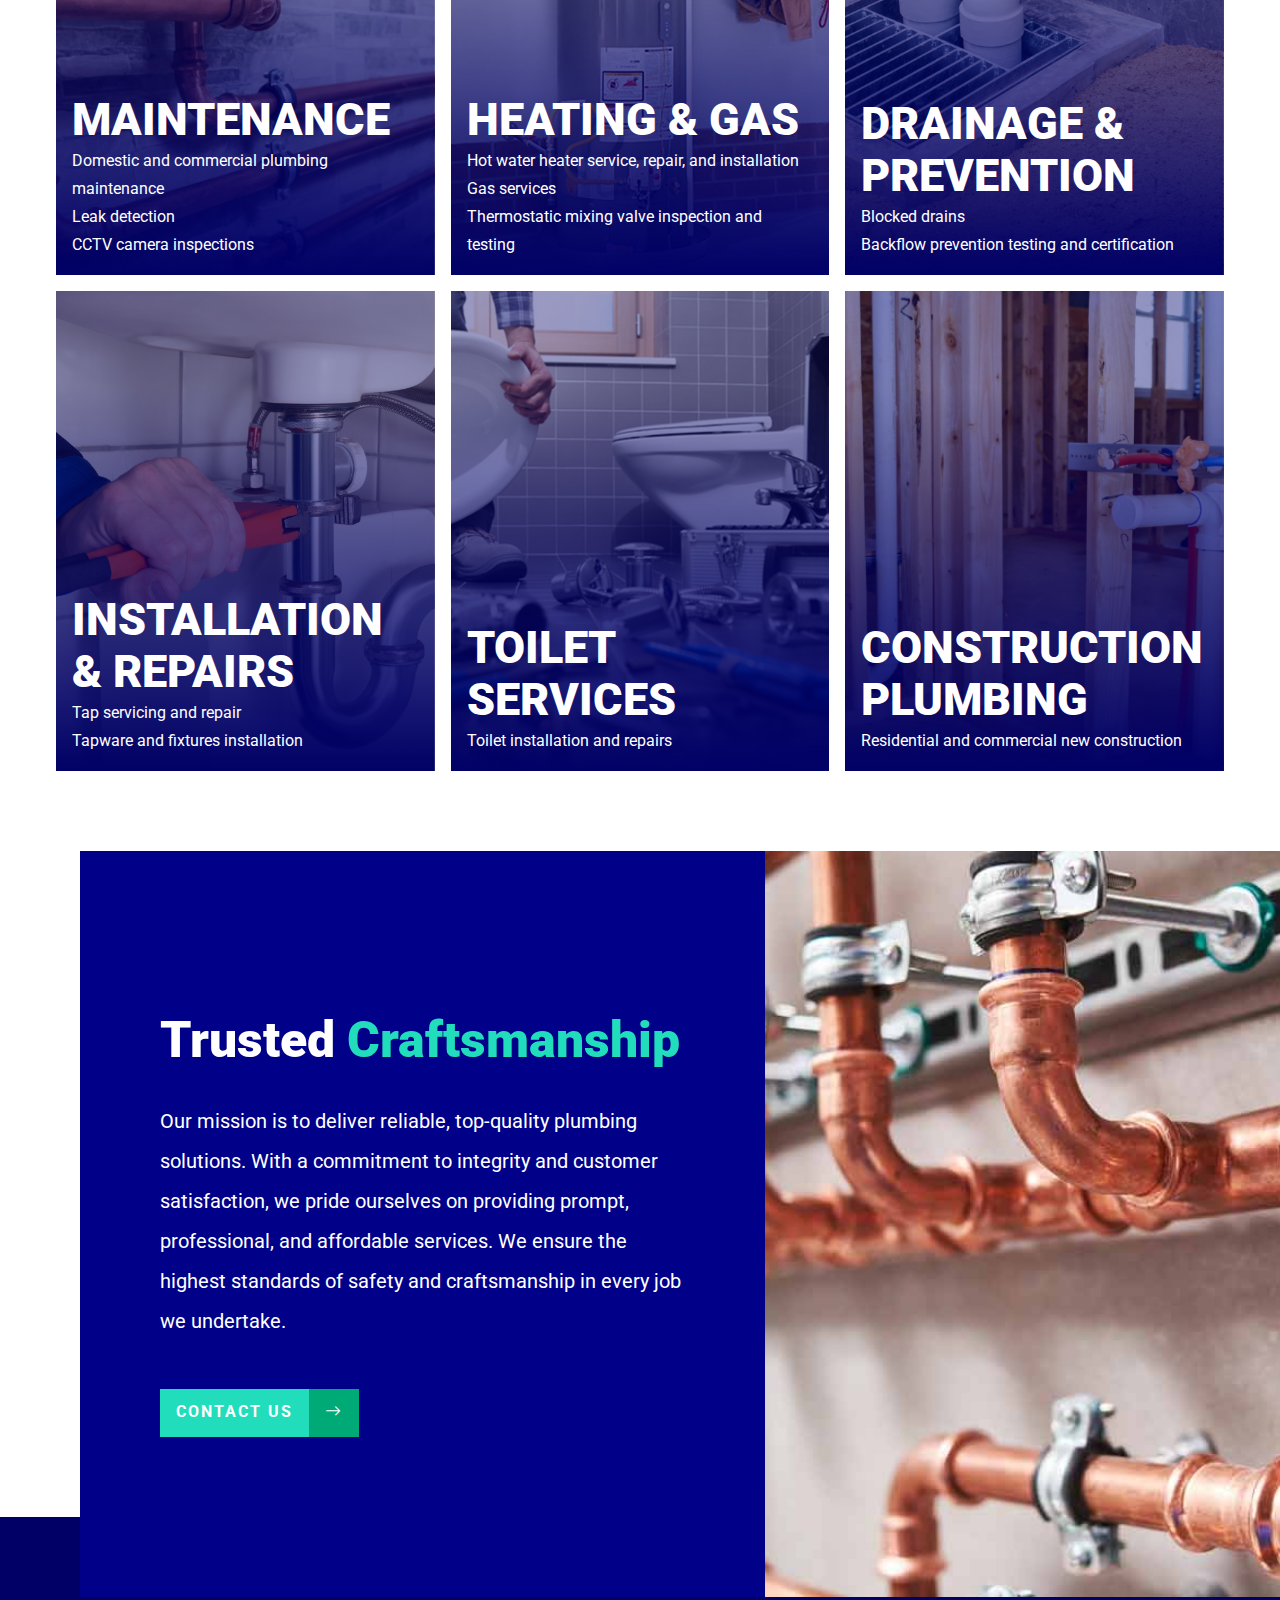
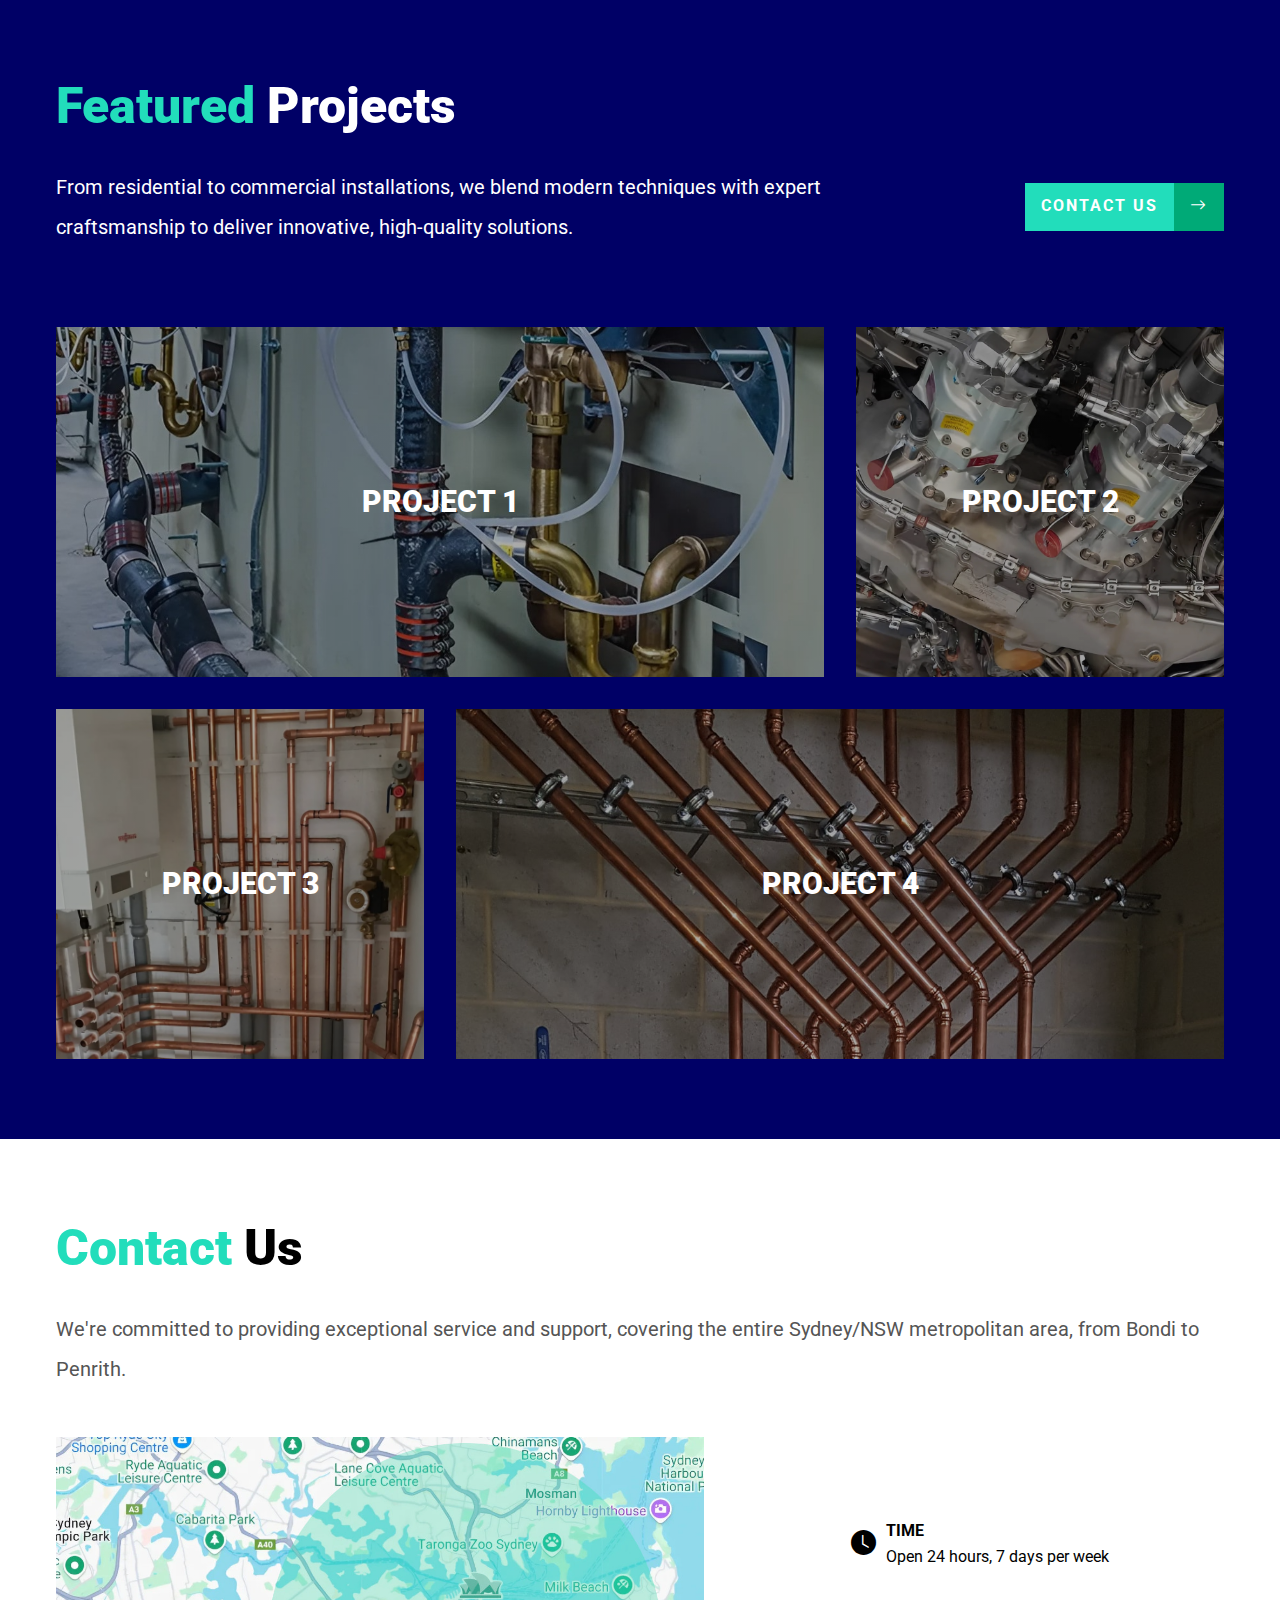
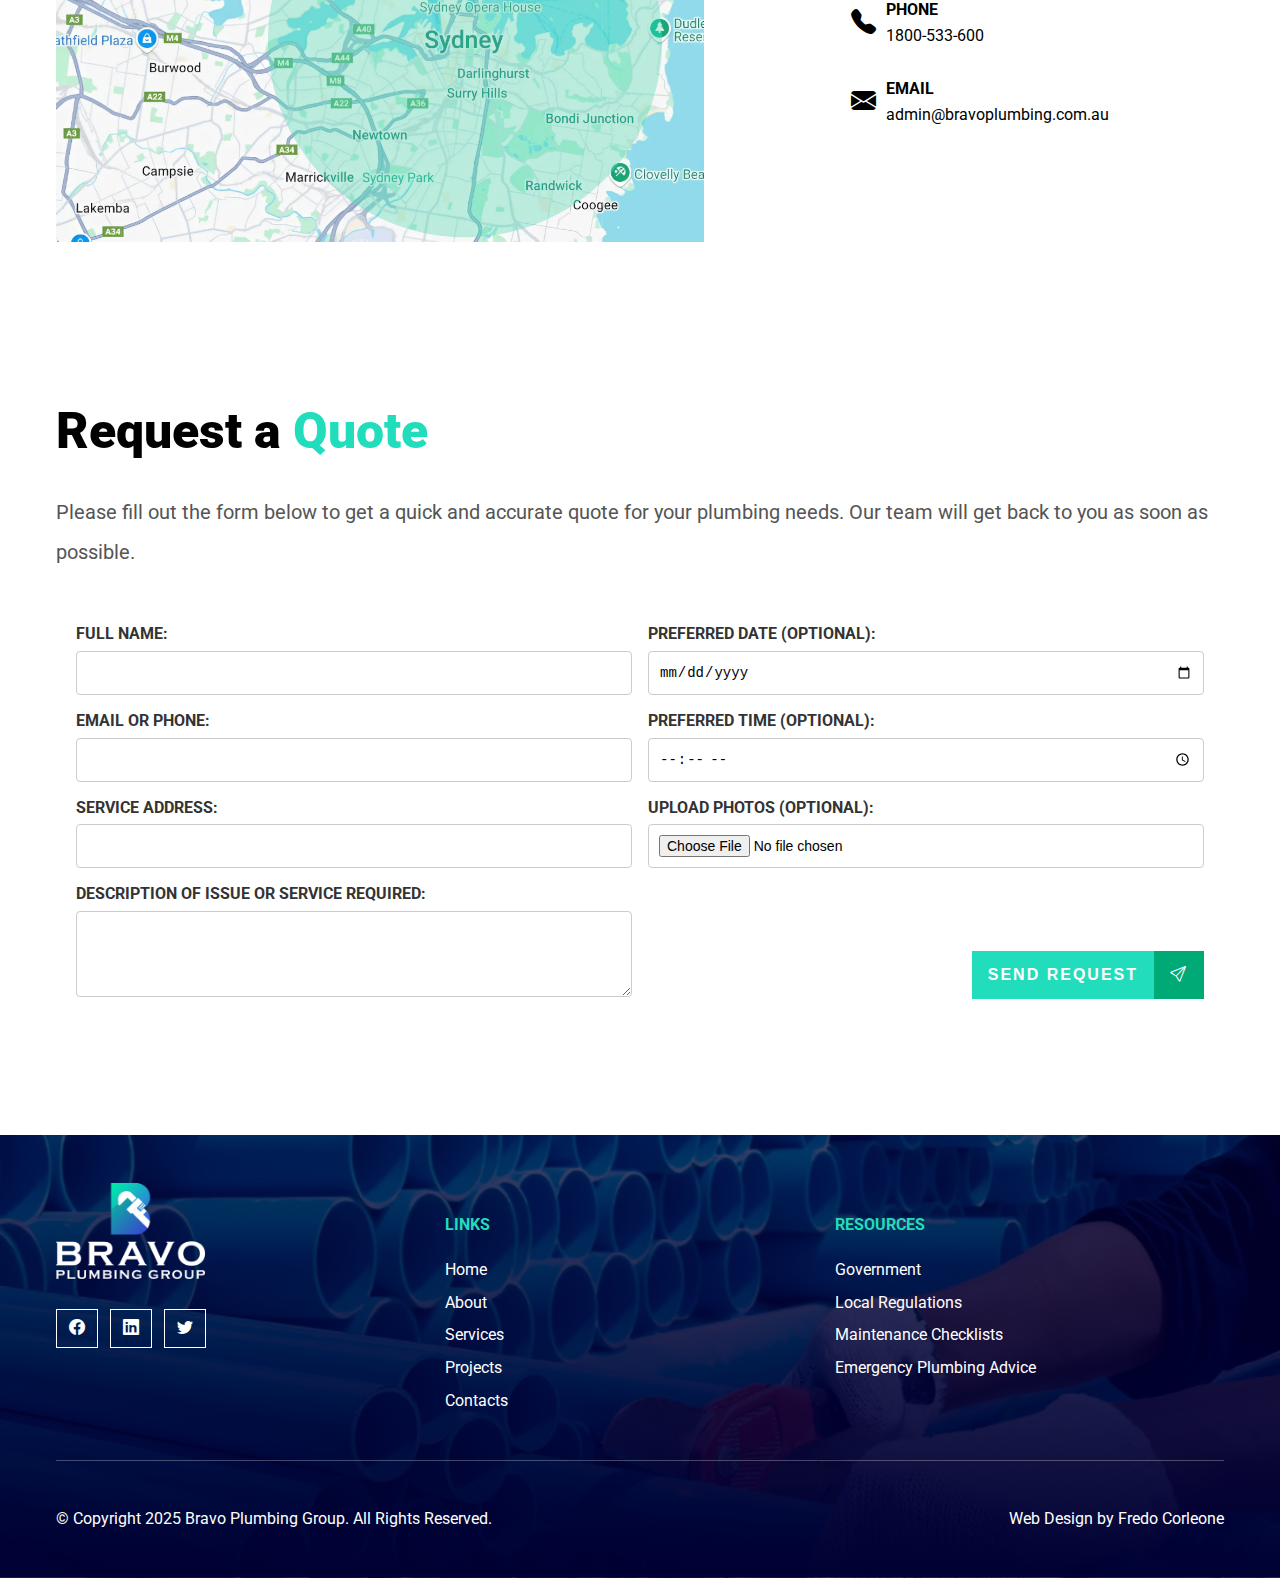
==== commit 27157d94: "complete site" ====
--- a/future_index.html
+++ b/future_index.html
@@ -17,18 +17,18 @@
         <div class="header__info">
             <div class="container">
                 <div class="supercenter header__vat">Bravo Plumbing Group Pty Ltd</div>
-                <a class="header__phone" href="tel:555555555">
+                <a class="header__phone" href="#quote">
                     <div class="supercenter header__phone-ico">
-                        <i class="bi bi-telephone-fill"></i>
-                    </div>
-                    <div class="supercenter header__phone-num">555-555-555</div>
+                        <i class="bi bi-chat-quote"></i>
+                    </div>
+                    <div class="supercenter header__phone-num">Request a Quote</div>
                 </a>
             </div>
         </div>
 
         <div class="header__nav">
             <div class="container">
-                <img class="header__nav-logo" src="img/bravo-logo-inverted.png" alt="Bravo Plumbing Group official logo">
+                <img class="header__nav-logo" src="img/bravo-logo_white.png" alt="Bravo Plumbing Group official logo">
                 <div class="header__nav-link active">
                     <a href="#hero">Home</a>
                 </div>
@@ -227,7 +227,7 @@
         </div>
     </div>
 
-    <div class="team" id="team">
+    <div class="team hidden" id="team">
         <div class="rect">
             <div class="image"></div>
             <div class="content">
@@ -257,37 +257,98 @@
                             <div>Open 24 hours, 7 days per week</div>
                         </div>
                     </div>
-                    <a class="contacts-item" href="tel:555555555">
+                    <a class="contacts-item" href="tel:1800533600">
                         <div><i class="bi bi-telephone-fill"></i></div>
                         <div class="contacts-item__details">
                             <div>Phone</div>
-                            <div>555-555-555</div>
+                            <div>1800-533-600</div>
                         </div>
                     </a>
-                    <a class="contacts-item" href="mailto:bravo@plumber.com">
+                    <a class="contacts-item" href="mailto:admin@bravoplumbing.com.au">
                         <div><i class="bi bi-envelope-fill"></i></div>
                         <div class="contacts-item__details">
                             <div>Email</div>
-                            <div>bravo@plumber.com</div>
+                            <div>admin@bravoplumbing.com.au</div>
                         </div>
                     </a>
-                    <a class="contacts-item" href="https://www.google.com/maps/search/?api=1&query=1984+Square+Ave,+Sydney,+AB+CDE+123" target="_blank">
+                    <a class="contacts-item hidden" href="https://www.google.com/maps/search/?api=1&query=1984+Square+Ave,+Sydney,+AB+CDE+123" target="_blank">
                         <div><i class="bi bi-geo-alt-fill"></i></div>
                         <div class="contacts-item__details">
                             <div>Address</div>
-                            <div>1984 Square Ave, Sydney, AB CDE 123</div>
+                            <div>-not specified-</div>
                         </div>
                     </a>
                 </div>
             </div>
         </div>
     </div>
+
+    <div class="quote container" id="quote">
+        <div class="section-title mb-2">Request a <span class="text-accent">Quote</span></div>
+        <div class="section-text">Please fill out the form below to get a quick and accurate quote for your plumbing needs. Our team will get back to you as soon as possible.</div>
+        
+        <!-- Get a Quote Form for Plumbing Services -->
+        <form action="https://formspree.io/f/mwpvrdbl" method="POST" enctype="multipart/form-data">
+            <div class="quote-grid">
+                <div>
+                    <!-- Full Name -->
+                    <label for="full_name">Full Name:</label>
+                    <input type="text" id="full_name" name="full_name" required>
+                </div>
+
+                <div>
+                    <!-- Preferred Date -->
+                    <label for="preferred_date">Preferred Date (optional):</label>
+                    <input type="date" id="preferred_date" name="preferred_date">
+                </div>
+    
+                <div>
+                    <!-- Email or Phone -->
+                    <label for="emailOrPhone">Email or Phone:</label>
+                    <input type="text" id="emailOrPhone" name="emailOrPhone" required>
+                </div>
+
+                <div>
+                    <!-- Preferred Time -->
+                    <label for="preferred_time">Preferred Time (optional):</label>
+                    <input type="time" id="preferred_time" name="preferred_time">
+                </div>
+    
+                <div>
+                    <!-- Service Address -->
+                    <label for="service_address">Service Address:</label>
+                    <input type="text" id="service_address" name="service_address" required>
+                </div>
+
+                <div>
+                    <!-- Upload Photos (Optional) -->
+                    <label for="photo">Upload Photos (optional):</label>
+                    <input type="file" id="photo" name="photo" accept="image/*">
+                </div>
+    
+                <div>
+                    <!-- Description of the Issue or Service Required -->
+                    <label for="description">Description of Issue or Service Required:</label>
+                    <textarea id="description" name="description" rows="4" required></textarea>
+                </div>
+
+                <!-- Submit Button -->
+                <button class="btn-primary" type="submit">
+                    <div class="supercenter btn-primary-label">Send Request</div>
+                    <div class="supercenter btn-primary-icon">
+                        <i class="bi bi-send"></i>
+                    </div>
+                </button>
+            </div>
+        </form>
+        
+        </div>
 
     <div class="footer">
         <div class="container">
             <div class="footer-top">
                 <div class="footer-section">
-                    <img class="footer__logo" src="img/bravo-logo-inverted.png" alt="Bravo Plumbing Group official logo">
+                    <img class="footer__logo" src="img/bravo-logo_white.png" alt="Bravo Plumbing Group official logo">
                     <div class="footer__socials">
                         <a href="#"><i class="bi bi-facebook"></i></a>
                         <a href="#"><i class="bi bi-linkedin"></i></a>
--- a/style.css
+++ b/style.css
@@ -1,4 +1,6 @@
 @import url('https://fonts.googleapis.com/css2?family=Roboto:ital,wght@0,100..900;1,100..900&display=swap');
+
+/* Generate titles with https://ascii.today/ */
 
 /*
                                          $$\     
@@ -183,11 +185,47 @@
     text-decoration: inherit;
 }
 
+form {
+    margin: 2rem auto;
+    padding: 20px;
+    border-radius: 8px;
+}
+
+form label {
+    text-transform: uppercase;
+    display: block;
+    margin-bottom: 6px;
+    font-weight: bold;
+    color: #333;
+}
+
+form input[type="text"],
+form input[type="email"],
+form input[type="tel"],
+form input[type="date"],
+form input[type="time"],
+form input[type="file"],
+form select,
+form textarea {
+    min-height: 44px;
+    width: 100%;
+    padding: 10px;
+    border: 1px solid #ccc;
+    border-radius: 4px;
+    box-sizing: border-box;
+    font-size: 14px;
+}
+
+form textarea {
+    resize: vertical;
+}
+
 #hero,
 #about,
 #services,
 #projects,
-#contacts {
+#contacts,
+#quote {
     scroll-margin-top: 100px;
 }
 
@@ -484,7 +522,7 @@
 \__|  \__| \_______|\__|       \______/
 */
 .hero {
-    background: linear-gradient(to bottom, #0066 20%, #006), url(./img/van.jpg);
+    background: linear-gradient(to bottom, #0066 20%, #006e), url(./img/van.jpg);
     background-size: cover;
     background-position: center;
     color: #fff;
@@ -503,7 +541,7 @@
 }
 
 .hero h1 {
-    line-height: 1.16;
+    line-height: 1;
 }
 
 .hero__title1 {
@@ -953,6 +991,53 @@
 }
 
 /*
+                               $$\               
+                               $$ |              
+ $$$$$$\  $$\   $$\  $$$$$$\ $$$$$$\    $$$$$$\  
+$$  __$$\ $$ |  $$ |$$  __$$\\_$$  _|  $$  __$$\ 
+$$ /  $$ |$$ |  $$ |$$ /  $$ | $$ |    $$$$$$$$ |
+$$ |  $$ |$$ |  $$ |$$ |  $$ | $$ |$$\ $$   ____|
+\$$$$$$$ |\$$$$$$  |\$$$$$$  | \$$$$  |\$$$$$$$\ 
+ \____$$ | \______/  \______/   \____/  \_______|
+      $$ |                                       
+      $$ |                                       
+      \__|
+*/
+
+.quote {
+    padding-block: 5rem;
+}
+
+.quote .section-title {
+    font-size: 50px;
+}
+
+.quote .section-text {
+    font-size: 20px;
+}
+
+.quote-grid {
+    display: grid;
+    grid-template-columns: 1fr 1fr;
+    grid-template-rows: auto auto auto auto;
+    gap: 1rem;
+}
+
+.quote-grid button[type="submit"] {
+    align-self: end;
+    justify-self: end;
+    margin-bottom: 0.25rem;
+}
+
+@media (max-width: 768px) {
+    .quote-grid {
+        display: grid;
+        grid-template-columns: 1fr;
+        gap: 1rem;
+    }
+}
+
+/*
  $$$$$$\                      $$\                         
 $$  __$$\                     $$ |                        
 $$ /  \__|$$$$$$\   $$$$$$\ $$$$$$\    $$$$$$\   $$$$$$\  
@@ -987,7 +1072,7 @@
 
 .footer__socials a {
     border: 1px solid;
-    padding: 0.5rem;
+    padding: 0.5rem 0.75rem;
 }
 
 .footer-section__title {
